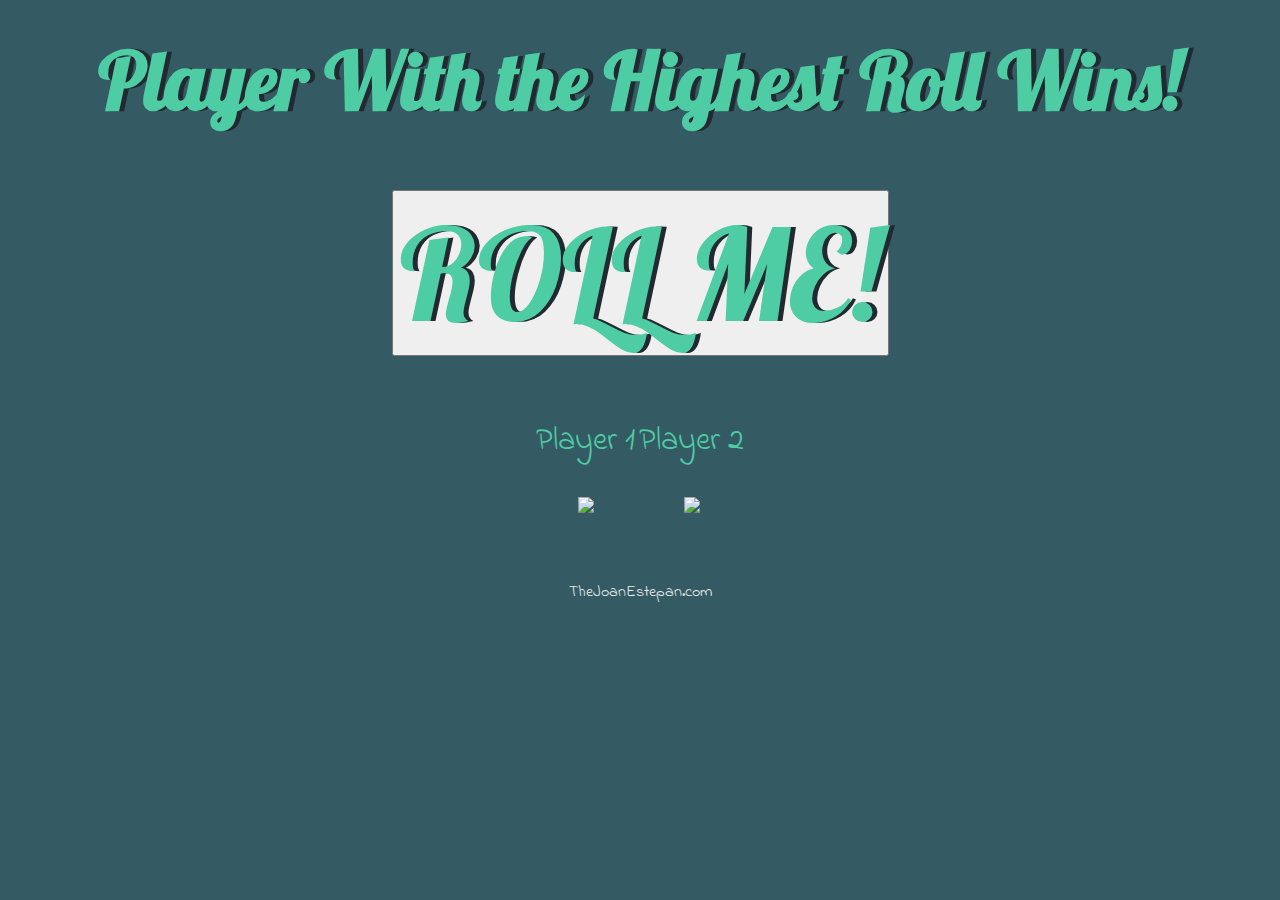
==== index.html @ 744b368e "Add files via upload" ====
<!DOCTYPE html>
<html lang="en" dir="ltr">
  <head>
    <meta charset="utf-8">
    <title>Dice Roll Game</title>
      <link href="https://cdn.jsdelivr.net/npm/bootstrap@5.1.3/dist/css/bootstrap.min.css" rel="stylesheet" integrity="sha384-1BmE4kWBq78iYhFldvKuhfTAU6auU8tT94WrHftjDbrCEXSU1oBoqyl2QvZ6jIW3" crossorigin="anonymous">
    <link rel="stylesheet" href="styles.css">
    <link href="https://fonts.googleapis.com/css?family=Indie+Flower|Lobster" rel="stylesheet">

  </head>
  <body>
    <h1>Player With the Highest Roll Wins!</h1>
    <div class="container-fluid">
      <div class="row">
      <div class="col col-lg-12">
      <button onclick="rollDice()" id="myButton" type="button" class="btn btn-outline-primary">ROLL  ME!</button>
        </div>
        <div class="col col-lg-12">
      <div class="dice">
        <p>Player 1</p>
        <img class="img1" src="C:\Users\joane\OneDrive\Documents\Web development\DOM\Dicee Challenge - Starting Files\images\dice6.png">
      </div>
      <div class="dice">
        <p>Player 2</p>
        <img class="img2" src="C:\Users\joane\OneDrive\Documents\Web development\DOM\Dicee Challenge - Starting Files\images\dice6.png">

      </div>
      </div>
    </div>
    </div>

  </body>
  <script src="C:\Users\joane\OneDrive\Documents\Web development\DOM\Dicee Challenge - Starting Files\index.js" type="text/javascript">

  </script>
  <footer>
    TheJoanEstepan.com
  </footer>
</html>
---- styles.css ----
.container {
  width: 70%;
  margin: auto;
  text-align: center;
}

.dice {
  text-align: center;
  display: inline-block;

}

body {
  background-color: #345B63;
}

h1{
  text-align: center;
  margin: 30px;
  font-family: 'Lobster', cursive;
  text-shadow: 5px 0 #232931;
  font-size: 5rem;
  color: #4ECCA3;
}

.btn,.winner{
  margin: 30px;
  font-family: 'Lobster', cursive;
  text-shadow: 5px 0 #232931;
  font-size: 8rem;
  color: #4ECCA3;
}

p {
  font-size: 2rem;
  color: #4ECCA3;
  font-family: 'Indie Flower', cursive;
}

img {
  width: 80%;
}

footer {
  margin-top: 5%;
  color: #EEEEEE;
  text-align: center;
  font-family: 'Indie Flower', cursive;

}
.container-fluid{
  text-align: center;
}
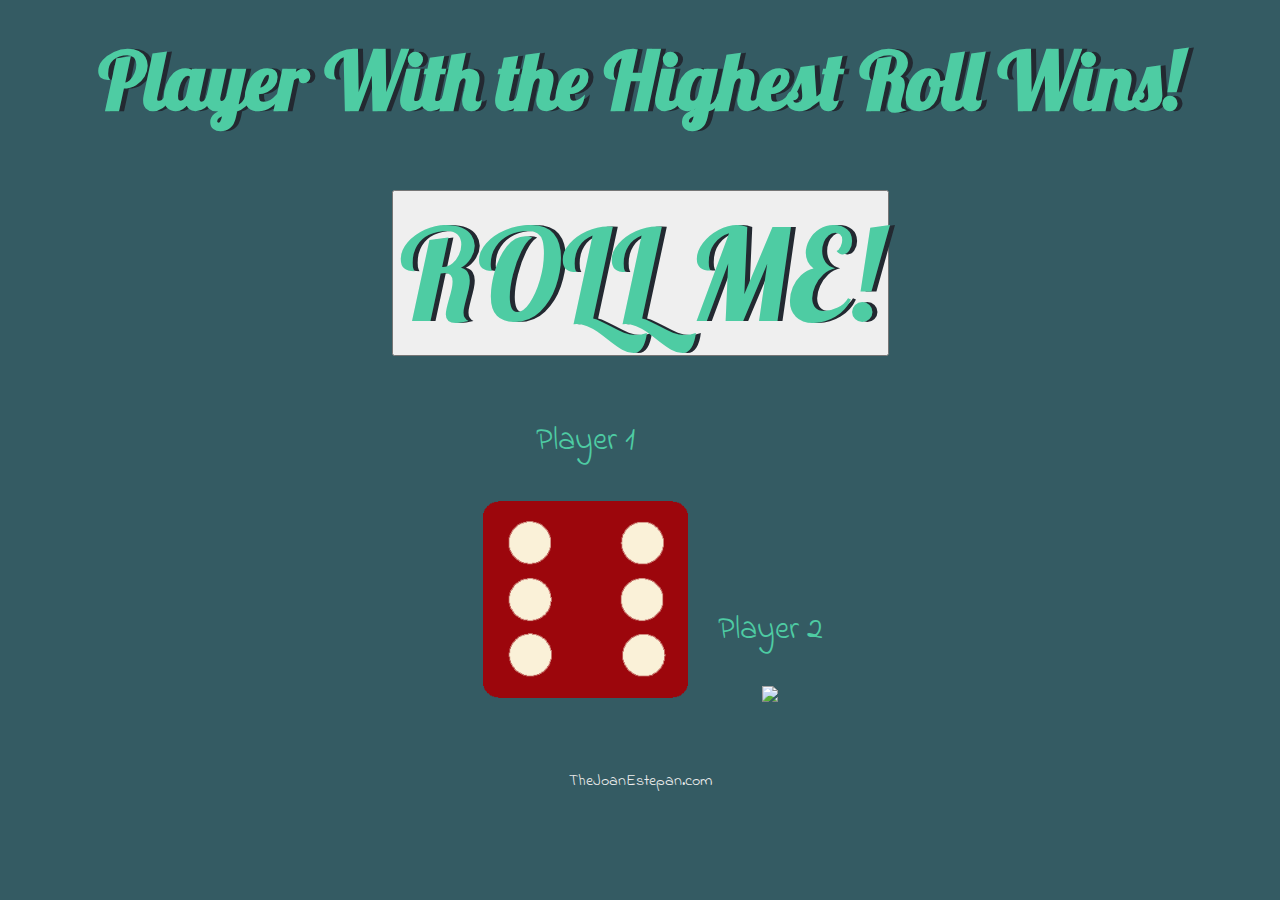
==== commit 4dfac571: "Update index.html" ====
--- a/index.html
+++ b/index.html
@@ -18,11 +18,11 @@
         <div class="col col-lg-12">
       <div class="dice">
         <p>Player 1</p>
-        <img class="img1" src="C:\Users\joane\OneDrive\Documents\Web development\DOM\Dicee Challenge - Starting Files\images\dice6.png">
+        <img class="img1" src="images\dice6.png">
       </div>
       <div class="dice">
         <p>Player 2</p>
-        <img class="img2" src="C:\Users\joane\OneDrive\Documents\Web development\DOM\Dicee Challenge - Starting Files\images\dice6.png">
+        <img class="img2" src="Dice-Roll-Game\images\dice6.png">
 
       </div>
       </div>
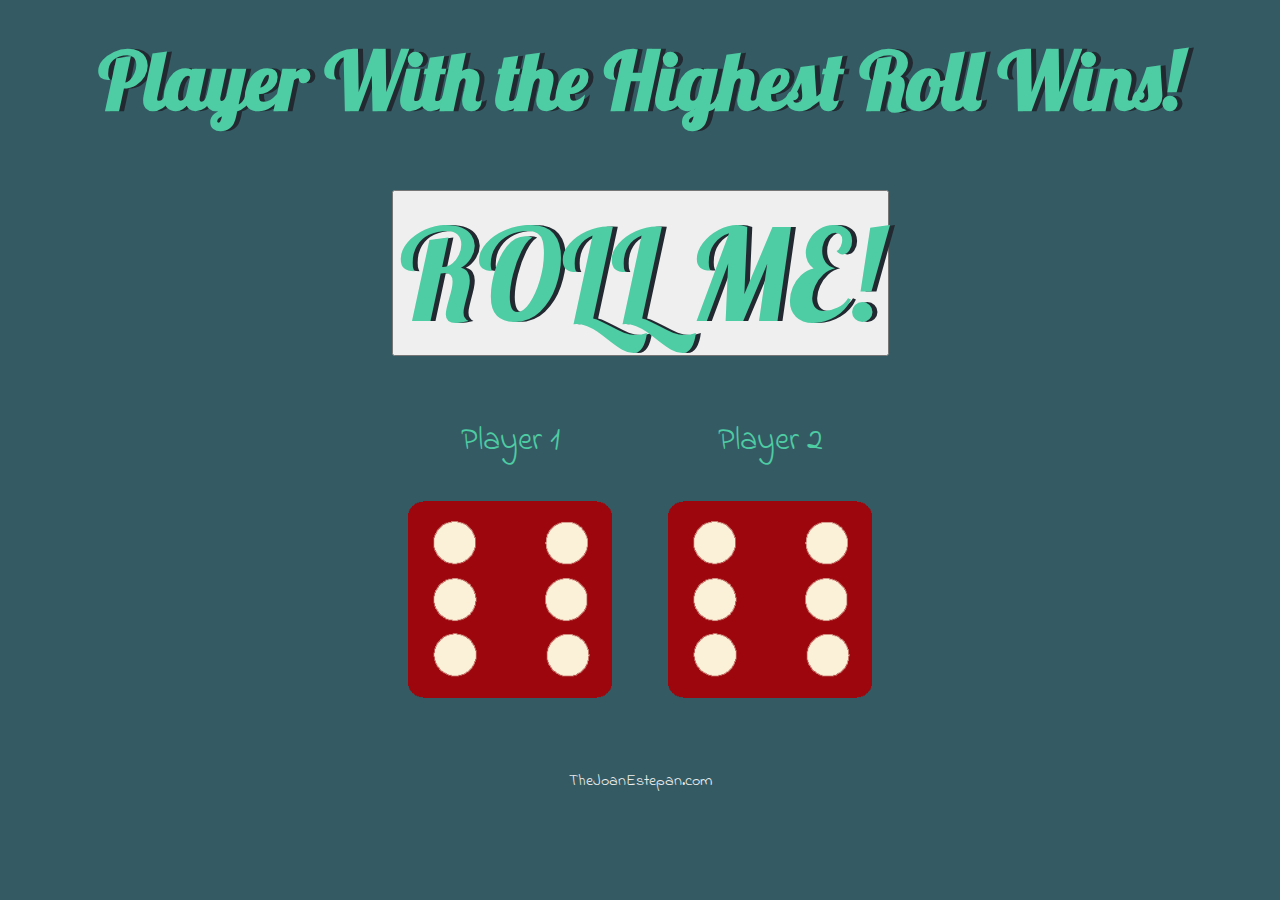
==== commit a3fede42: "Update index.html" ====
--- a/index.html
+++ b/index.html
@@ -18,11 +18,11 @@
         <div class="col col-lg-12">
       <div class="dice">
         <p>Player 1</p>
-        <img class="img1" src="images\dice6.png">
+        <img class="img1" src="images/dice6.png">
       </div>
       <div class="dice">
         <p>Player 2</p>
-        <img class="img2" src="Dice-Roll-Game\images\dice6.png">
+        <img class="img2" src="images/dice6.png">
 
       </div>
       </div>
@@ -30,7 +30,7 @@
     </div>
 
   </body>
-  <script src="C:\Users\joane\OneDrive\Documents\Web development\DOM\Dicee Challenge - Starting Files\index.js" type="text/javascript">
+  <script src="index.js" type="text/javascript">
 
   </script>
   <footer>
